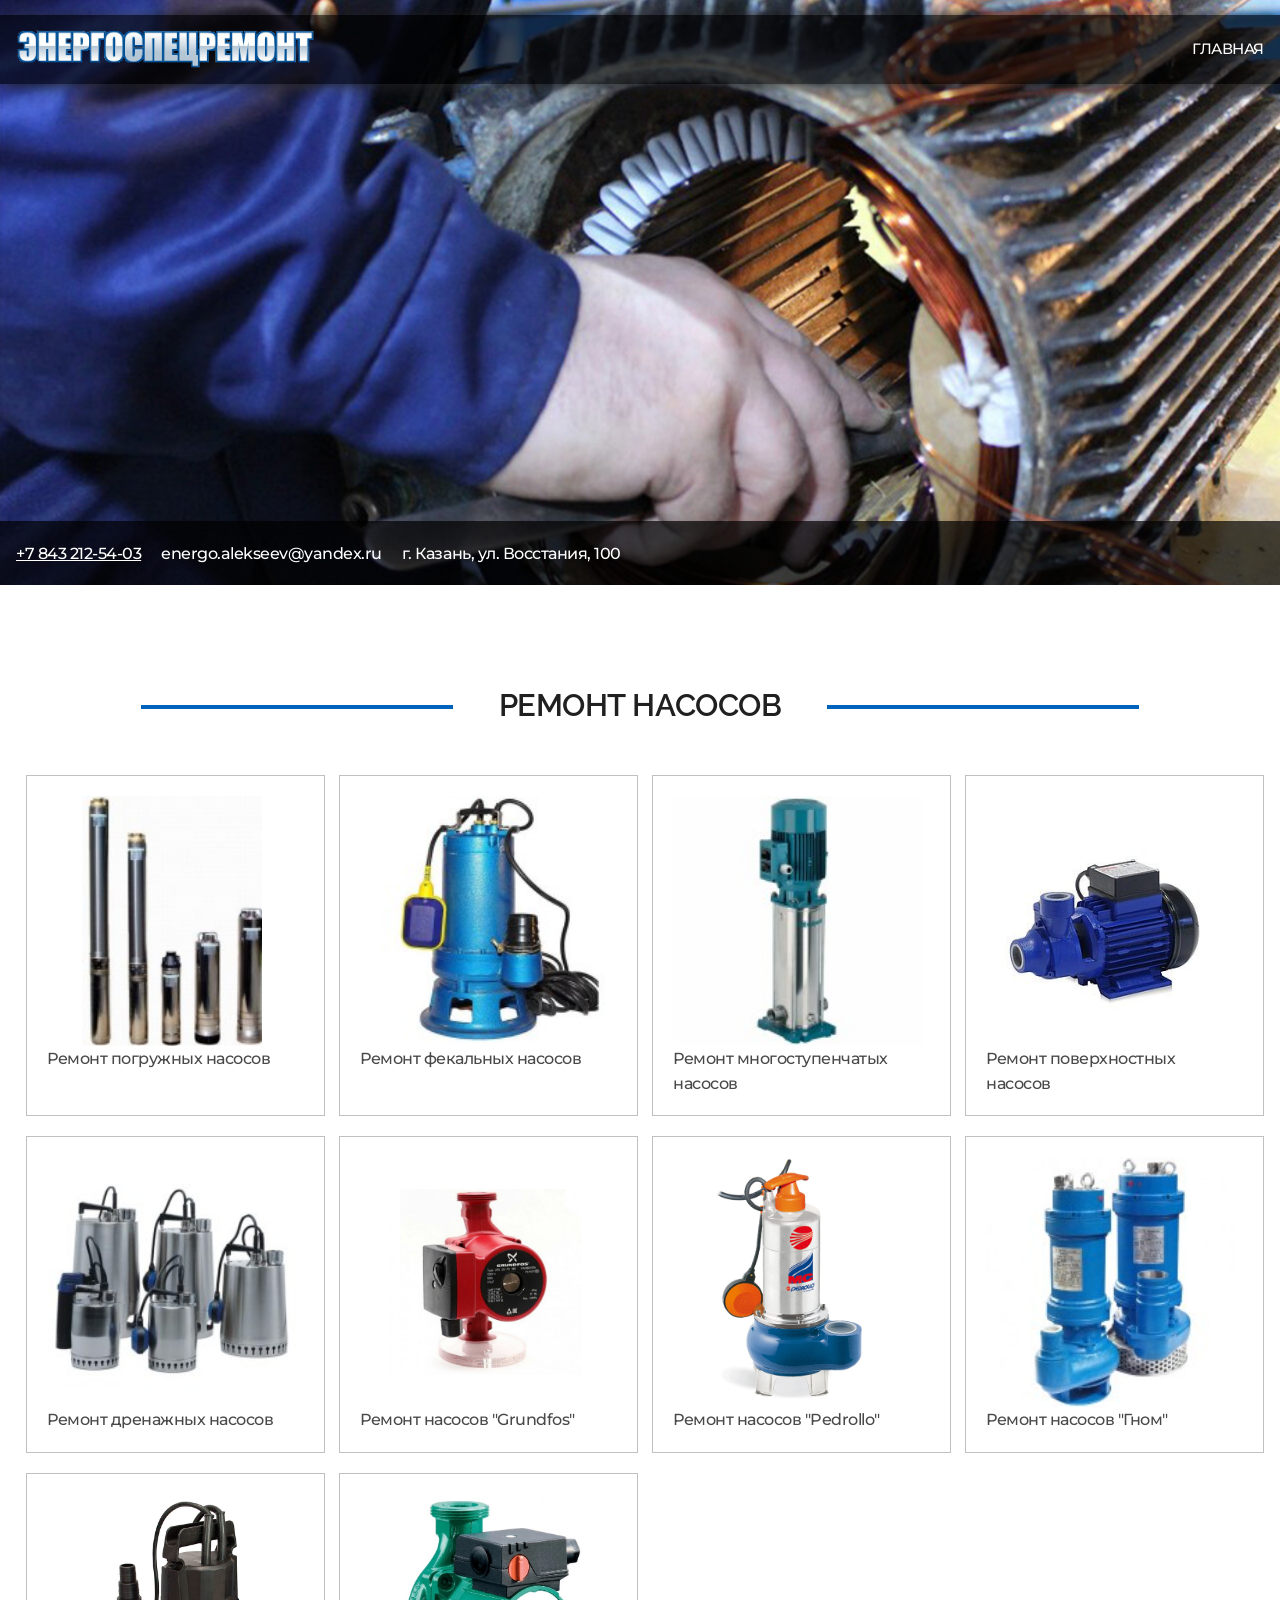
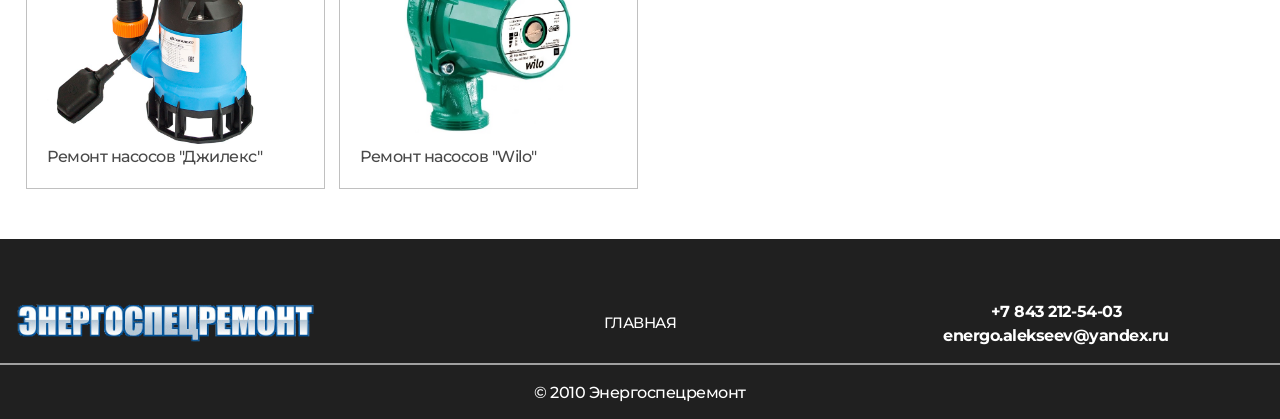
==== html/services-2.html @ 2b8bd301 "Add files via upload" ====
<!DOCTYPE html>
<html lang="en">
<head>
    <meta charset="UTF-8">
    <meta name="viewport" content="width=device-width, initial-scale=1.0">
    <meta name="keywords" content="">
    <title>Энергоспецремонт</title>
    <link rel="stylesheet" href="../styles/main.css">
    <script src="../scripts/services.js" type="module" defer></script>
    <link rel="preconnect" href="https://fonts.googleapis.com">
    <link rel="preconnect" href="https://fonts.gstatic.com" crossorigin>
    <link href="https://fonts.googleapis.com/css2?family=Rubik:ital,wght@0,300..900;1,300..900&display=swap" rel="stylesheet">
    <link href="https://fonts.googleapis.com/css2?family=Montserrat:ital,wght@0,100..900;1,100..900&family=Raleway:ital,wght@0,100..900;1,100..900&display=swap" rel="stylesheet">
</head>
<body>
    <div class="overlay"></div>
    <header class="header-container">
        <div class="header container" data-js-header>
            <a href="../index.html" class="logo">
                <img href="" src="../img/header/logo.png" alt="">
            </a> 
            <div class="header__overlay" data-js-overlay>
                <nav class="header__overlay__nav">
                    <a href="../index.html" class="overlay__nav__item nav-services">ГЛАВНАЯ</a>
                </nav>
            </div>
            <button class="header__burger-button burger-button visible-mobile" data-js-burger-button type="button" aria-label="Open-menu" title="Open-menu">
                <span class="burger-button__line"></span>
                <span class="burger-button__line"></span>
                <span class="burger-button__line"></span>
            </button>
        </div>
    </header>
    <main>
        <section class="hero">
            <div class="hero__slider">
                <ul class="hero__slider-list">
                    <li class="hero__slider-1">
                        <img src="../img/clients/bg.png" alt="">
                    </li>
                    <li class="hero__slider-2">
                        <img src="../img/clients/clients-1.jpg" alt="">
                    </li>
                </ul>
            </div>
            <div class="hero__text">
                <div class="hero__text-container container">
                    <a href="tel:+7 843 212-54-03">+7 843 212-54-03</a>
                    <p>energo.alekseev@yandex.ru</p>
                    <p>г. Казань, ул. Восстания, 100</p>
                </div>
            </div>
        </section>
        <section class="services-models container">
            <h2 class="h2">РЕМОНТ НАСОСОВ</h2>
            <ul class="services-models__list">
                <li class="services-models__list-item">
                    <img width="250" height="250" src="../img/services-models/sm-1.jpg" alt="">
                    <p>Ремонт погружных насосов</p>
                </li>
                <li class="services-models__list-item">
                    <img src="../img/services-models/sm-2.jpg" alt="">
                    <p>Ремонт фекальных насосов</p>
                </li>
                <li class="services-models__list-item">
                    <img src="../img/services-models/sm-3.jpg" alt="">
                    <p>Ремонт многоступенчатых насосов</p>
                </li>
                <li class="services-models__list-item">
                    <img src="../img/services-models/sm-4.jpg" alt="">
                    <p>Ремонт поверхностных насосов</p>
                </li>
                <li class="services-models__list-item">
                    <img src="../img/services-models/sm-5.jpg" alt="">
                    <p>Ремонт дренажных насосов</p>
                </li>
                <li class="services-models__list-item">
                    <img src="../img/services-models/sm-6.jpg" alt="">
                    <p>Ремонт насосов "Grundfos"</p>
                </li>
                <li class="services-models__list-item">
                    <img src="../img/services-models/sm-7.jpg" alt="">
                    <p>Ремонт насосов "Pedrollo"</p>
                </li>
                <li class="services-models__list-item">
                    <img src="../img/services-models/sm-8.jpg" alt="">
                    <p>Ремонт насосов "Гном"</p>
                </li>
                <li class="services-models__list-item">
                    <img src="../img/services-models/sm-9.jpg" alt="">
                    <p>Ремонт насосов "Джилекс"</p>
                </li>
                <li class="services-models__list-item">
                    <img src="../img/services-models/sm-10.jpg" alt="">
                    <p>Ремонт насосов "Wilo"</p>
                </li>
            </ul>
        </section>
    </main>
    <footer class="footer">
        <div class="footer__info container">
            <div class="logo">
                <img src="../img/header/logo.png" alt="">
            </div>
            <div class="footer__info-nav">
                <a href="../index.html" class="footer-info-nav-item nav-services">ГЛАВНАЯ</a>
            </div>
            <div class="footer__info-soc1als">
                <a href="tel:+7 843 212-54-03" class="footer__info-number"><b>+7 843 212-54-03</b></a>
                <a class="footer__info-e-mail"><b>energo.alekseev@yandex.ru</b></a>
            </div>
        </div>
        <div class="footer__company">
            <p>© 2010 Энергоспецремонт</p>
        </div>
    </footer>
    <script src="../scripts/Dragscroll.js"></script>
</body>
</html>
---- styles/main.css ----
@charset "UTF-8";
/*
Нормализация блочной модели
 */
*,
::before,
::after {
  box-sizing: border-box;
}

/**
  Убираем внутренние отступы слева тегам списков,
  у которых есть атрибут class
 */
:where(ul, ol):where([class]) {
  padding-left: 0;
}

/**
  Убираем внешние отступы body и двум другим тегам,
  у которых есть атрибут class
 */
body,
:where(blockquote, figure):where([class]) {
  margin: 0;
}

/**
  Убираем внешние отступы вертикали нужным тегам,
  у которых есть атрибут class
 */
:where(h1,
h2,
h3,
h4,
h5,
h6,
p,
ul,
ol,
dl):where([class]) {
  margin-block: 0;
}

:where(dd[class]) {
  margin-left: 0;
}

:where(fieldset[class]) {
  margin-left: 0;
  padding: 0;
  border: none;
}

/**
  Убираем стандартный маркер маркированному списку,
  у которого есть атрибут class
 */
:where(ul[class]) {
  list-style: none;
}

/**
  Обнуляем вертикальные внешние отступы параграфа,
  объявляем локальную переменную для внешнего отступа вниз,
  чтобы избежать взаимодействие с более сложным селектором
 */
p {
  --paragraphMarginBottom: 24px;
  margin-block: 0;
}

/**
  Внешний отступ вниз для параграфа без атрибута class,
  который расположен не последним среди своих соседних элементов
 */
p:where(:not([class]):not(:last-child)) {
  margin-bottom: var(--paragraphMarginBottom);
}

/**
  Упрощаем работу с изображениями и видео
 */
img,
video {
  display: block;
  max-width: 100%;
  height: auto;
}

/**
  Наследуем свойства шрифт для полей ввода
 */
input,
textarea,
select,
button {
  font: inherit;
}

html {
  /**
    Пригодится в большинстве ситуаций
    (когда, например, нужно будет "прижать" футер к низу сайта)
   */
  height: 100%;
  /**
    Убираем скачок интерфейса по горизонтали
    при появлении / исчезновении скроллбара
   */
}

/**
  Плавный скролл
 */
html,
:has(:target) {
  scroll-behavior: smooth;
}

body {
  /**
    Пригодится в большинстве ситуаций
    (когда, например, нужно будет "прижать" футер к низу сайта)
   */
  min-height: 100%;
  /**
    Унифицированный интерлиньяж
   */
  line-height: 1.5;
}

/**
  Нормализация высоты элемента ссылки при его инспектировании в DevTools
 */
a:where([class]) {
  display: inline-flex;
}

/**
  Курсор-рука при наведении на элемент
 */
button,
label {
  cursor: pointer;
}

button {
  background-color: none;
  padding: 0;
  border: none;
  border-radius: 0;
}

/**
  Чиним баг задержки смены цвета при взаимодействии с svg-элементами
 */
svg * {
  transition-property: fill, stroke;
}

/**
  Приведение рамок таблиц в классический 'collapse' вид
 */
:where(table) {
  border-collapse: collapse;
  border-color: currentColor;
}

/**
  Удаляем все анимации и переходы для людей,
  которые предпочитают их не использовать
 */
@media (prefers-reduced-motion: reduce) {
  *,
  ::before,
  ::after {
    animation-duration: 0.01ms !important;
    animation-iteration-count: 1 !important;
    transition-duration: 0.01ms !important;
    scroll-behavior: auto !important;
  }
}
:root {
  --color-light: #ffffff;
  --color-dark: #494949;
  --color-accent: #0063bb;
  --color-black-accent: #202020;
  --color-gray: #727272;
  --color-gray-10: #a0a0a0;
  --color-gray-20: #c0c0c0;
  --color-gray-40: #e8e8e8;
  --color-black-bright: #00000052;
  --color-black-bright-10: #000000b0;
  --color-animated-1: #4d9eff;
  --color-animated-2: #005cc5;
  --color-animated-3: #78b6ff;
  --border: 0.0625rem solid var(--color-dark-15);
  --box-shadow: #7f7f7f;
  --container-width: 75rem;
  --container-padding-x: 1rem;
  --transition-duration: 0.5s;
  --font-family-h: "Raleway", sans-serif;
  --font-family-base: "Montserrat", sans-serif;
}
@media (width <= 90.06125rem) {
  :root {
    --container-width: 80rem;
  }
}

.container {
  max-width: calc(var(--container-width) + var(--container-padding-x) * 2);
  margin-inline: auto;
  padding-inline: var(--container-padding-x);
  width: 100%;
}

.visually-hidden {
  position: absolute !important;
  width: 1px !important;
  height: 1px !important;
  margin: -1px !important;
  border: 0 !important;
  padding: 0 !important;
  white-space: nowrap !important;
  clip-path: inset(100%) !important;
  clip: rect(0 0 0 0) !important;
  overflow: hidden !important;
}

@media (width <= 47.99875rem) {
  .hidden-mobile {
    display: none !important;
  }
}

@media (width > 47.99875rem) {
  .visible-mobile {
    display: none !important;
  }
}

html.isLock {
  overflow: hidden;
}

body {
  font-size: clamp(0.875rem, 0.8112745098rem + 0.2614379085vw, 1.125rem);
  display: flex;
  flex-direction: column;
  font-family: var(--font-family-base);
  font-weight: 500;
  letter-spacing: -0.03em;
  background-color: var(--color-light);
  color: var(--color-dark);
  touch-action: manipulation;
  overflow-x: hidden;
}

main {
  flex-grow: 1;
  display: flex;
  flex-direction: column;
}

section {
  background-color: var(--color-light);
  margin-bottom: 3.125rem;
}

p {
  align-self: self-start;
}

ul {
  padding-left: 0.625rem;
}

li:where(:not([class])) {
  position: relative;
  padding-left: 1.25rem;
  list-style: none;
}
li:where(:not([class]))::before {
  content: "";
  position: absolute;
  left: 0;
  top: 0.4375rem;
  width: 0.75rem;
  height: 0.75rem;
  background-color: var(--color-accent);
  border-radius: 50%;
  margin-bottom: 0.375rem;
}

.blue {
  color: var(--color-accent);
}

h1, .h1,
h2, .h2,
h3, .h3,
h4, .h4,
h5, .h5,
h6, .h6 {
  color: var(--color-black-accent);
}

h1, .h1,
h2, .h2,
h3, .h3 {
  font-family: var(--font-family-accent);
}

h4, .h4,
h5, .h5,
h6, .h6 {
  font-weight: 600;
}

h1, .h1 {
  font-size: clamp(1.875rem, 1.237745098rem + 2.614379085vw, 4.375rem);
  line-height: 1.2;
}

h2, .h2 {
  font-size: clamp(1.5625rem, 1.4031862745rem + 0.6535947712vw, 2.1875rem);
  line-height: 1.3;
  font-family: var(--font-family-h);
  font-weight: 600;
  margin-block: 3.125rem;
  position: relative;
  width: 100%;
  text-align: center;
  text-transform: uppercase;
}

h2:where(:not(.alone))::after {
  content: "";
  height: 0.225rem;
  top: 50%;
  width: 25%;
  position: absolute;
  background-color: var(--color-accent);
  right: 10%;
}
@media (width <= 30.06125rem) {
  h2:where(:not(.alone))::after {
    width: 15%;
    right: 0;
  }
}
h2:where(:not(.alone))::before {
  content: "";
  height: 0.25rem;
  top: 50%;
  width: 25%;
  position: absolute;
  background-color: var(--color-accent);
  left: 10%;
}
@media (width <= 30.06125rem) {
  h2:where(:not(.alone))::before {
    width: 15%;
    left: 0;
  }
}

h3, .h3 {
  font-size: clamp(1rem, 0.9362745098rem + 0.2614379085vw, 1.25rem);
  font-weight: 400;
  text-align: center;
  font-family: var(--font-family-base);
}

h4, .h4 {
  font-size: clamp(1.25rem, 1.25rem + 0vw, 1.25rem);
  color: var(--color-gray);
}

h5, .h5 {
  font-size: clamp(1.125rem, 1.0294117647rem + 0.3921568627vw, 1.5rem);
}

h6, .h6 {
  font-size: clamp(1rem, 0.9362745098rem + 0.2614379085vw, 1.25rem);
}

a,
button,
label,
input,
textarea,
select,
svg * {
  transition-duration: var(--transition-duration);
}

a {
  color: inherit;
  cursor: pointer;
}
a[class] {
  text-decoration: none;
}

a:hover {
  color: var(--color-accent);
}

:focus-visible {
  outline: 0.125rem dashed var(--color-light);
  outline-offset: 0.25rem;
  transition-duration: 0s !important;
}

a[aria-label],
button[aria-label] {
  position: relative;
}
a[aria-label]::before,
button[aria-label]::before {
  position: absolute;
  top: 50%;
  left: 50%;
  translate: -50% -50%;
  width: 2.75rem;
  height: 2.75rem;
  content: "";
}

.header {
  display: flex;
  flex-direction: row;
  align-items: center;
  justify-content: space-between;
  padding-block: 0.9375rem;
  color: var(--color-light);
}
.header-container {
  background-color: var(--color-black-bright-10);
  box-shadow: 0rem 0.125rem 0.9375rem var(--color-black-accent);
  top: 0.9375rem;
  position: absolute;
  z-index: 50;
  width: 100%;
}
.header__overlay {
  display: flex;
  flex-direction: column;
  align-items: center;
  line-height: 1.1;
}
.header__overlay__nav {
  display: flex;
  align-items: center;
  font-size: clamp(0.8125rem, 0.7487745098rem + 0.2614379085vw, 1.0625rem);
  font-family: var(--font-family-base);
  font-weight: 500;
}
.header__overlay__nav :not(:last-child) {
  margin-right: 2.5rem;
}
@media (width <= 30.06125rem) {
  .header__overlay__nav :not(:last-child) {
    margin-right: 0;
    margin-bottom: 1.5625rem;
  }
}
@media (width <= 30.06125rem) {
  .header__overlay__nav {
    flex-direction: column;
  }
}
@media (width <= 47.99875rem) {
  .header__overlay {
    color: var(--color-black-accent);
    position: fixed;
    inset: 0;
    padding: 1rem;
    display: flex;
    flex-direction: column;
    justify-content: center;
    row-gap: 3rem;
    background-color: var(--color-light);
    transition-duration: var(--transition-duration);
  }
  .header__overlay.is-active {
    opacity: 1;
    visibility: visible;
    transform: translateY(0);
    transition: var(--transition-duration);
  }
  .header__overlay:not(.is-active) {
    opacity: 0;
    transition: var(--transition-duration);
    visibility: hidden;
    transform: translateY(-650px);
  }
}

.logo {
  width: 18.75rem;
}
@media (width <= 30.06125rem) {
  .logo {
    width: 14.375rem;
  }
}

.burger-button {
  width: 2.125rem;
  height: 2.125rem;
  display: inline-flex;
  flex-direction: column;
  justify-content: space-between;
  padding: 0.53125rem 0.265625rem;
  color: var(--color-light);
  background-color: transparent;
  border: none;
}
.burger-button.is-active .burger-button__line {
  color: var(--color-black-accent);
}
.burger-button.is-active .burger-button__line:first-child {
  rotate: 45deg;
  transform-origin: 0;
  translate: 0.26em 0.39em;
}
.burger-button.is-active .burger-button__line:nth-child(2) {
  rotate: -45deg;
}
.burger-button.is-active .burger-button__line:last-child {
  display: none;
}
.burger-button__line {
  background-color: currentColor;
  width: 100%;
  height: 0.125rem;
  border-radius: 1rem;
  transition-duration: var(--transition-duration);
}
.burger-button__line:last-child {
  width: 55%;
  align-self: end;
}

.hero {
  height: 65vh;
  max-height: 65dvh;
  width: 100vw;
  position: relative;
  overflow: hidden;
  display: flex;
}
.hero__slider {
  position: absolute;
  z-index: 10;
  width: 100%;
  height: 100%;
  top: 0;
  left: 0;
}
.hero__slider-list {
  display: flex;
  height: 100%;
  margin: 0;
  padding: 0;
  list-style: none;
}
.hero__slider li {
  width: 100vw;
  height: 100%;
  flex-shrink: 0;
  transition: 1s ease-in-out;
}
.hero__slider img {
  width: 100%;
  height: 100%;
  -o-object-fit: cover;
     object-fit: cover;
  display: block;
}
.hero__slider-1 {
  transform: translateX(0);
}
.hero__slider-2 {
  transform: translateX(0);
}
.hero__text {
  position: relative;
  z-index: 20;
  align-self: flex-end;
  background-color: var(--color-black-bright-10);
  width: 100%;
  color: var(--color-light);
  padding-block: 1.25rem;
}
.hero__text-container {
  display: flex;
}
.hero__text-container :not(:last-child) {
  margin-right: 1.25rem;
}
.hero__text-container span {
  font-size: clamp(1.0625rem, 0.9669117647rem + 0.3921568627vw, 1.4375rem);
}
.hero__text-container p {
  margin: 0;
}
@media (width <= 30.06125rem) {
  .hero__text-container {
    flex-direction: column;
  }
}

.seamless-gradient-text {
  background: linear-gradient(90deg, var(--color-animated-1), var(--color-animated-2), var(--color-animated-3), var(--color-animated-1), var(--color-animated-2), var(--color-animated-3), var(--color-animated-1), var(--color-animated-2), var(--color-animated-3), var(--color-animated-1), var(--color-animated-2), var(--color-animated-3), var(--color-animated-1), var(--color-animated-2), var(--color-animated-3), var(--color-animated-1), var(--color-animated-2), var(--color-animated-3), var(--color-animated-1), var(--color-animated-2), var(--color-animated-3), var(--color-animated-1), var(--color-animated-2), var(--color-animated-3), var(--color-animated-1), var(--color-animated-2), var(--color-animated-3), var(--color-animated-1), var(--color-animated-2), var(--color-animated-3), var(--color-animated-2));
  background-size: 1100% 500%;
  -webkit-background-clip: text;
  background-clip: text;
  color: transparent;
  animation: seamless-flow 30s linear infinite;
  margin-block: 2.5rem 5rem;
  text-align: center;
}

@keyframes seamless-flow {
  0% {
    background-position: 0% 50%;
  }
  100% {
    background-position: 100% 50%;
  }
}
.overlay {
  width: 100vw;
  height: 100dvh;
  max-height: 100vh;
  background-color: rgba(73, 73, 73, 0.4941176471);
  z-index: 60;
  position: fixed;
  display: none;
}

.home {
  margin-top: 1.5625rem;
}
.home .h2 {
  margin-block: 0;
}
.home__information {
  margin-top: 1.5625rem;
  display: flex;
  flex-direction: column;
}
.home__information ul {
  margin-left: 3.125rem;
  margin-top: 0;
}
@media (width <= 30.06125rem) {
  .home__information ul {
    margin-left: 0.625rem;
  }
}
.home__information ul li {
  margin-left: 1.875rem;
  line-height: 2;
}
.home__information a {
  font-size: clamp(1rem, 0.9203431373rem + 0.3267973856vw, 1.3125rem);
}
.home__information-certificate-img {
  margin-bottom: 2.5rem;
  align-self: center;
}
.home__information-certificate-img.is-active {
  position: fixed;
  max-height: 90%;
  width: 60%;
  top: 0;
  z-index: 100;
  top: 50%;
  left: 50%;
  transform: translate(-50%, -50%);
}
@media (width <= 30.06125rem) {
  .home__information-certificate-img.is-active {
    width: 95%;
  }
}
.home__eldin {
  display: flex;
  flex-direction: column;
  align-items: center;
}
.home__eldin-logo {
  display: flex;
  flex-direction: column;
  width: 100%;
  align-items: center;
  gap: 0.3125rem;
  padding-block: 0.9375rem;
  border-top: 1px solid var(--color-gray-20);
  border-bottom: 1px solid var(--color-gray-20);
}
.home__eldin-logo p {
  margin: 0;
  color: var(--color-black-accent);
  align-self: center;
}
.home__eldin-text {
  margin-top: 0.9375rem;
}

.services {
  padding-bottom: 1.25rem;
}
.services__container-info-list {
  display: grid;
  grid-template-columns: repeat(4, 1fr);
  width: 100%;
  gap: 2.5rem;
}
@media (width <= 30.06125rem) {
  .services__container-info-list {
    grid-template-columns: 1fr;
  }
}
.services__container-info-item {
  display: flex;
  flex-direction: column;
}
.services__container-info-item img {
  margin-bottom: 1.25rem;
}
.services__container-info-item ul {
  align-self: flex-start;
}
@media (width <= 30.06125rem) {
  .services__container-info-item {
    align-items: center;
  }
}

.services-models__list {
  display: grid;
  grid-template-columns: repeat(4, 1fr);
  gap: 1.25rem 0.875rem;
}
.services-models__list-item {
  padding: 1.25rem;
  display: flex;
  flex-direction: column;
  border: 0.0625rem solid var(--color-gray-20);
  transition: 0.2s;
}
.services-models__list-item:hover {
  transform: scale(1.1);
}
.services-models__list-item img {
  max-width: 15.625rem;
  width: 100%;
  max-height: 15.625rem;
  height: 100%;
  -o-object-fit: contain;
     object-fit: contain;
}

.clients {
  z-index: 15;
  position: relative;
  display: flex;
  flex-direction: column;
  align-items: center;
}
.clients h2 {
  color: var(--color-light);
}
.clients-container {
  background-image: url("../img/clients/bg.png");
  background-repeat: no-repeat;
  background-size: cover;
  margin-bottom: 0;
  padding-block: 2.5rem 4.375rem;
  z-index: 5;
  position: relative;
}
.clients-container::after {
  content: "";
  position: absolute;
  top: 0;
  left: 0;
  width: 100%;
  height: 100%;
  background-color: var(--color-black-bright);
  z-index: 10;
}
.clients__scroll {
  max-width: 75rem;
}
.clients__scroll__container {
  width: 100%;
  display: flex;
  background-color: var(--color-gray-40);
  padding: 1.25rem;
  overflow-x: auto;
  scrollbar-width: none;
  -ms-overflow-style: none;
  border: 0.25rem solid var(--color-gray-40);
  border-radius: 1.25rem;
}
.clients__scroll__container ::-webkit-scrollbar {
  display: none; /* для Chrome, Safari, Opera */
}
.clients__scroll__container-item {
  background-color: var(--color-light);
  display: flex;
  flex-direction: column;
  align-items: center;
  padding: 1.5625rem;
  min-width: 20.3125rem;
  width: 30%;
  gap: 0.9375rem;
  margin: 0.9375rem;
  border-radius: 1.25rem;
}
.clients__scroll__container-item h3 {
  height: 2.8125rem;
}
.clients__scroll__container-item div {
  width: 18.75rem;
  height: 12.5rem;
}
.clients__scroll__container-item img {
  -o-object-fit: cover;
     object-fit: cover;
  width: 18.75rem;
  height: 12.5rem;
}
@media (width <= 30.06125rem) {
  .clients__scroll {
    max-width: 18.75rem;
  }
}

.contacts__information-map {
  display: flex;
  justify-content: center;
}
.contacts__information-map iframe {
  max-width: 65.625rem;
}
@media (width <= 30.06125rem) {
  .contacts__information-map iframe {
    max-width: 20rem;
    max-height: 12.5rem;
  }
}
.contacts P {
  align-self: self-start;
}

.footer {
  display: flex;
  flex-direction: column;
  background-color: var(--color-black-accent);
  padding-top: 3.75rem;
  color: var(--color-light);
  bottom: 0;
  position: relative;
}
.footer .container {
  box-shadow: none;
}
.footer__info {
  display: grid;
  grid-template-columns: repeat(3, 1fr);
  border-bottom: 2px solid var(--color-gray-10);
  padding-bottom: 0.9375rem;
  align-items: center;
}
@media (width <= 30.06125rem) {
  .footer__info {
    display: flex;
    flex-direction: column;
    gap: 1.875rem;
  }
}
.footer__info-nav {
  display: flex;
  flex-direction: column;
  align-items: center;
  font-size: clamp(0.8125rem, 0.7647058824rem + 0.1960784314vw, 1rem);
}
.footer__info-soc1als {
  display: flex;
  flex-direction: column;
  align-items: center;
}
.footer__company {
  align-self: center;
  padding-block: 0.9375rem;
}/*# sourceMappingURL=main.css.map */
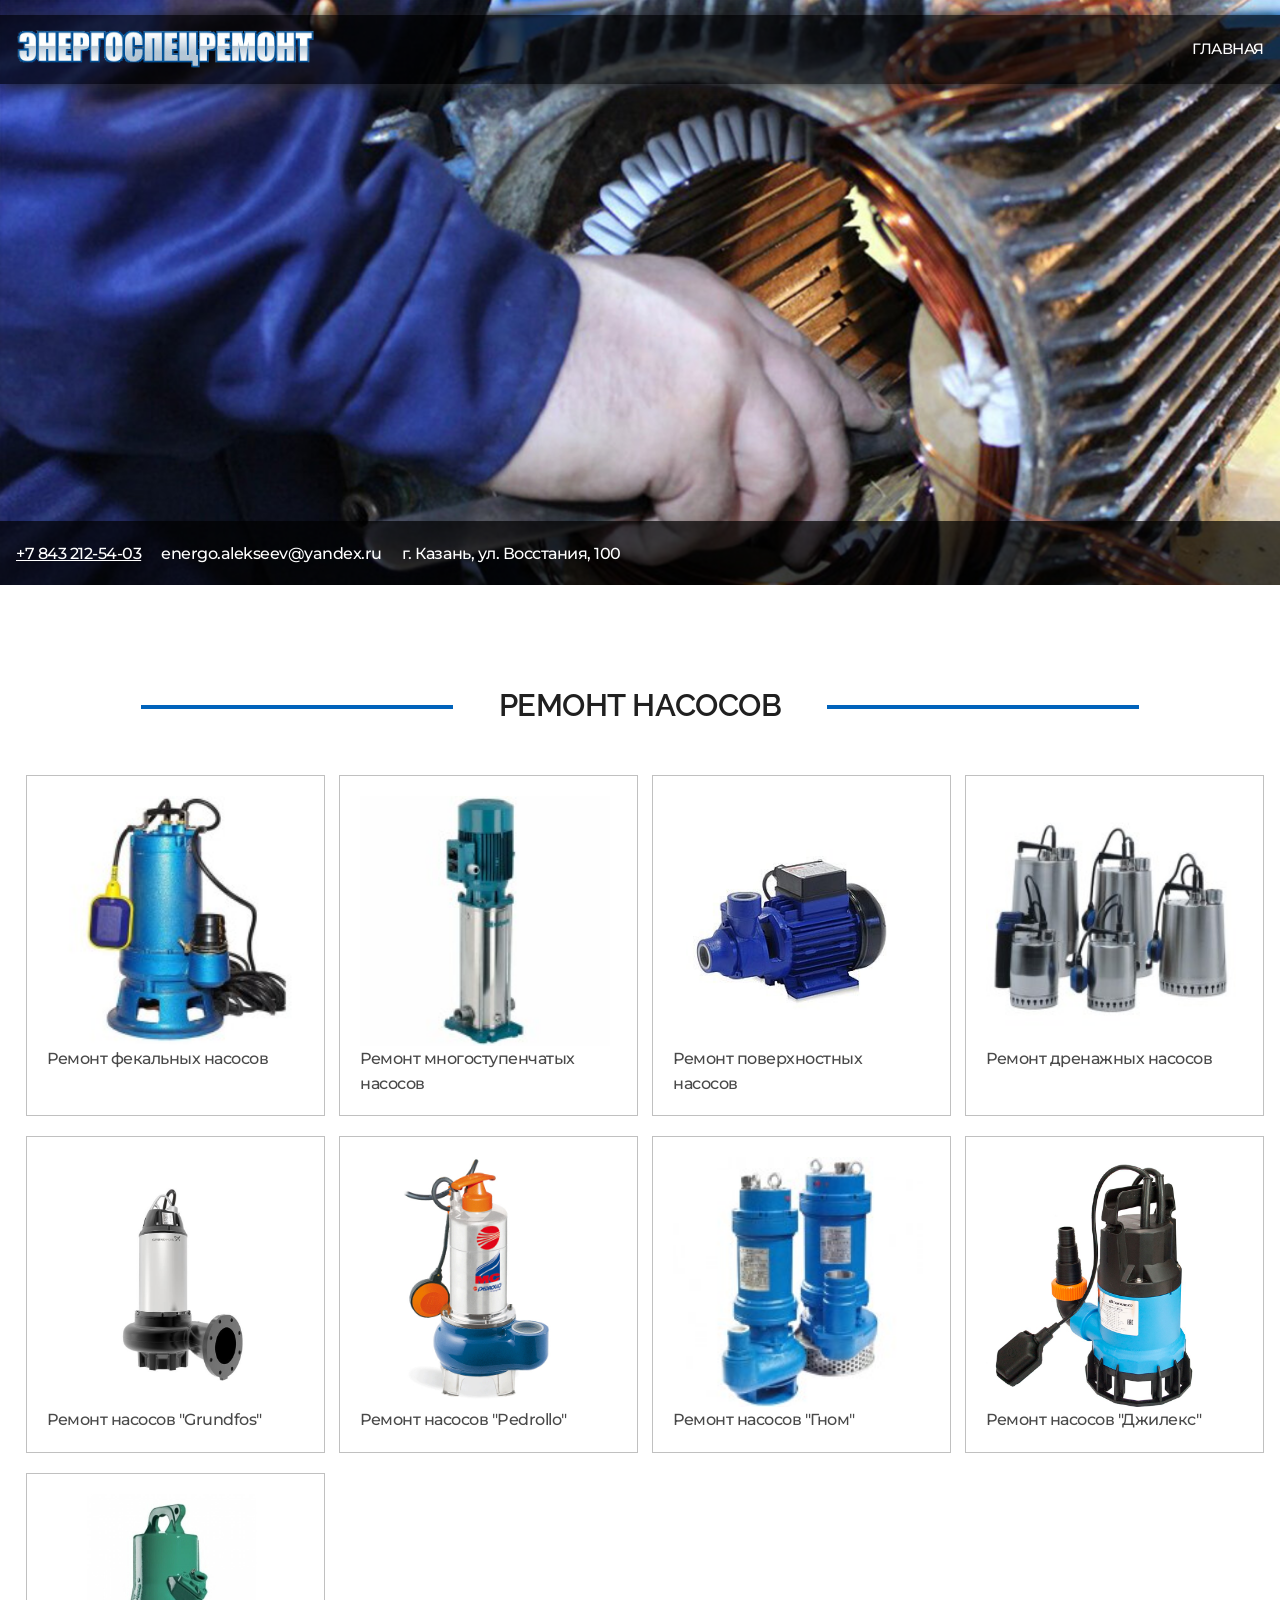
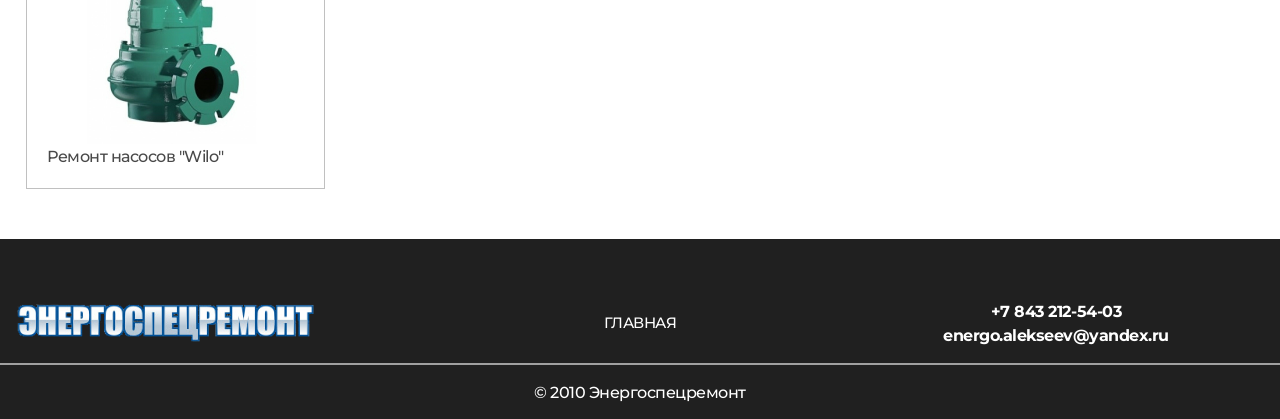
==== commit 16ac2b16: "Add files via upload" ====
--- a/html/services-2.html
+++ b/html/services-2.html
@@ -54,10 +54,6 @@
         <section class="services-models container">
             <h2 class="h2">РЕМОНТ НАСОСОВ</h2>
             <ul class="services-models__list">
-                <li class="services-models__list-item">
-                    <img width="250" height="250" src="../img/services-models/sm-1.jpg" alt="">
-                    <p>Ремонт погружных насосов</p>
-                </li>
                 <li class="services-models__list-item">
                     <img src="../img/services-models/sm-2.jpg" alt="">
                     <p>Ремонт фекальных насосов</p>
--- a/styles/main.css
+++ b/styles/main.css
@@ -767,6 +767,11 @@
   -o-object-fit: contain;
      object-fit: contain;
 }
+@media (width <= 30.06125rem) {
+  .services-models__list {
+    grid-template-columns: repeat(1, 1fr);
+  }
+}
 
 .clients {
   z-index: 15;
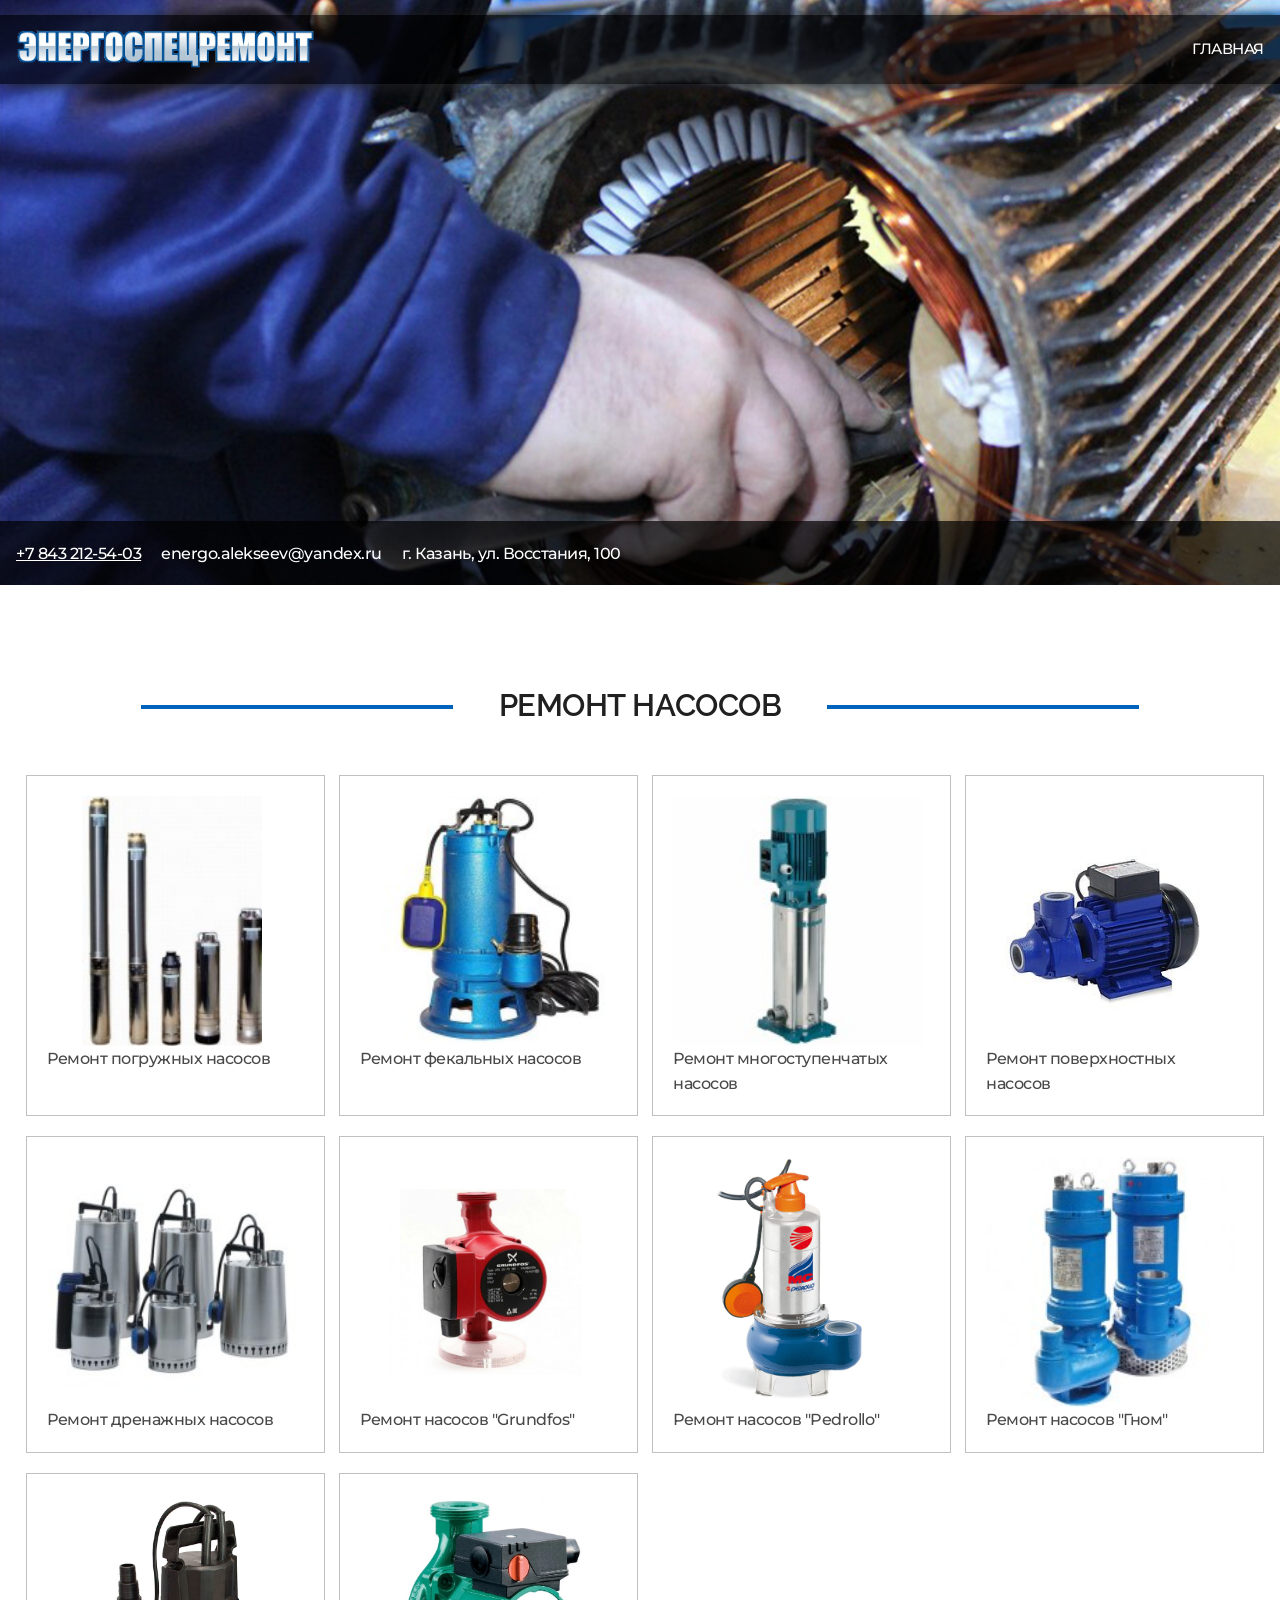
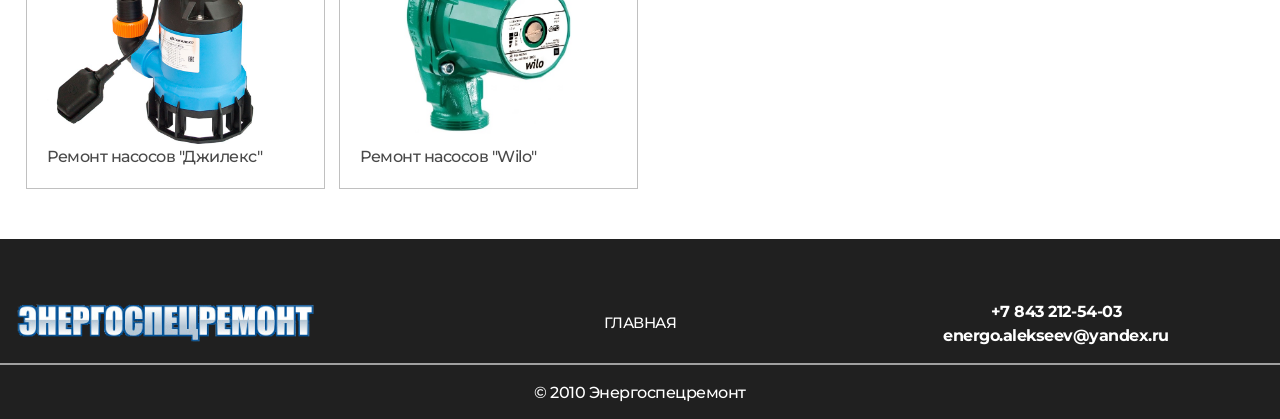
==== commit ddb5f211: "Add files via upload" ====
--- a/html/services-2.html
+++ b/html/services-2.html
@@ -54,6 +54,10 @@
         <section class="services-models container">
             <h2 class="h2">РЕМОНТ НАСОСОВ</h2>
             <ul class="services-models__list">
+                <li class="services-models__list-item">
+                    <img width="250" height="250" src="../img/services-models/sm-1.jpg" alt="">
+                    <p>Ремонт погружных насосов</p>
+                </li>
                 <li class="services-models__list-item">
                     <img src="../img/services-models/sm-2.jpg" alt="">
                     <p>Ремонт фекальных насосов</p>
--- a/styles/main.css
+++ b/styles/main.css
@@ -725,7 +725,8 @@
 }
 @media (width <= 30.06125rem) {
   .services__container-info-list {
-    grid-template-columns: 1fr;
+    display: flex;
+    flex-direction: column;
   }
 }
 .services__container-info-item {
